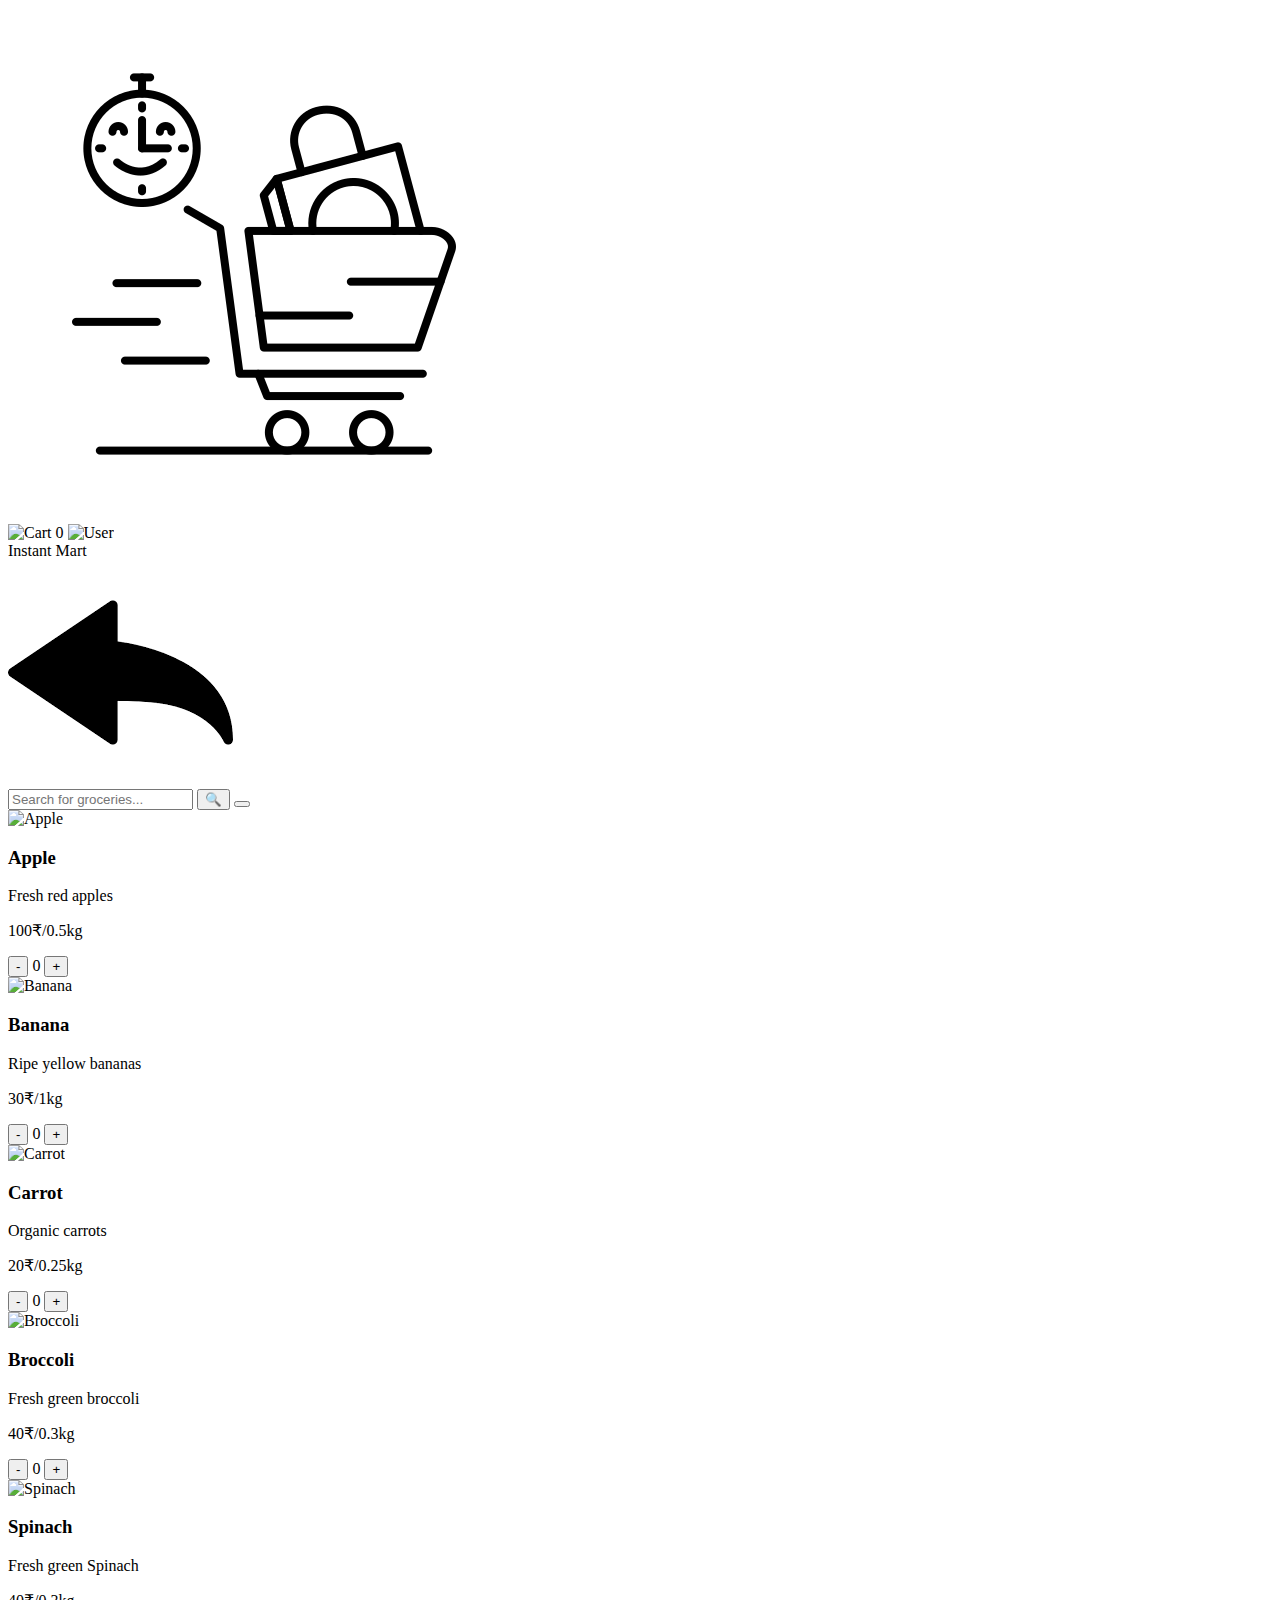
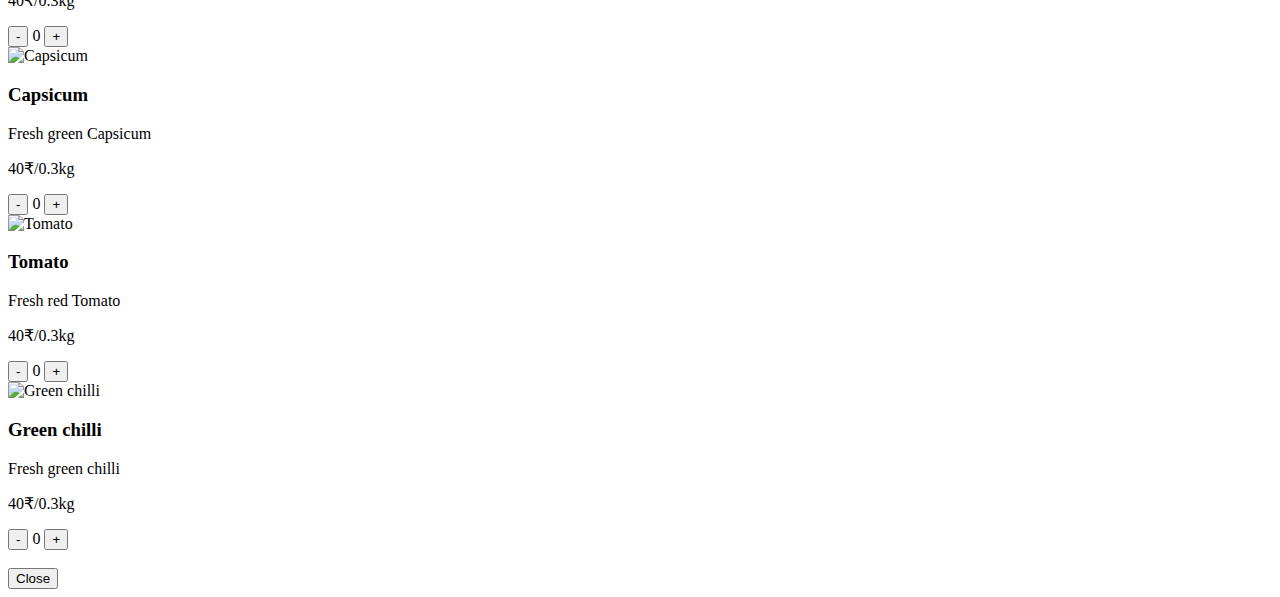
==== cart.html @ 5fd484b3 "Add files via upload" ====
<!DOCTYPE html>
<html lang="en">
<head>
    <meta charset="UTF-8">
    <meta name="viewport" content="width=device-width, initial-scale=1.0">
    <title>Instant Mart - Cart</title>
    <link rel="stylesheet" href="css/cart.css">
</head>
<body class="cart-page">
    <header class="header">
        <div class="logo">
            <img src="logo.png" alt="Instant Mart Logo">
        </div>
        <div class="cart-user">
            <span class="cart-icon">
                <img src="images\cart.png" alt="Cart">
                <span class="cart-count">0</span>
            </span>
            <span class="user-icon">
                <img src="images\user.png" alt="User">
            </span>
        </div>
    </header>

    <!-- Top Ribbon with Logo, Website Name, and Cart Icon -->
    <div class="top-ribbon">
        <div class="center-name">
            <span class="website-name">Instant Mart</span>
        </div>
        
    </div>

    <!-- Top Bar with Back Arrow and Search Bar -->
    <div class="top-bar">
        <div class="back-arrow">
            <img src="back_arrow.png" alt="Back" id="back-arrow">
        </div>
        <div class="search-bar">
            <input type="text" id="search" placeholder="Search for groceries...">
            <button class="search-btn">🔍</button>
            <button id="searchBtn"><i class="fas fa-search"></i></button>
        </div>
    </div>

    <div id="resultsContainer"></div> <!-- This is where search results will be shown -->

    <div class="items-container">
        <!-- Sample Item: Apple -->
        <div class="item">
            <img src="images\apple.png" alt="Apple" class="item-image">
            <div class="item-details">
                <h3>Apple</h3>
                <p>Fresh red apples</p>
                <p class="price">100₹/0.5kg</p>
            </div>
            <div class="item-controls">
                <button class="decrease-btn">-</button>
                <span class="item-count">0</span>
                <button class="increase-btn">+</button>
            </div>
        </div>
    
        <div class="item">
            <img src="images\banana.png" alt="Banana" class="item-image">
            <div class="item-details">
                <h3>Banana</h3>
                <p>Ripe yellow bananas</p>
                <p class="price">30₹/1kg</p>
            </div>
            <div class="item-controls">
                <button class="decrease-btn">-</button>
                <span class="item-count">0</span>
                <button class="increase-btn">+</button>
            </div>
        </div>
    
        <div class="item">
            <img src="images\carrot.png" alt="Carrot" class="item-image">
            <div class="item-details">
                <h3>Carrot</h3>
                <p>Organic carrots</p>
                <p class="price">20₹/0.25kg</p>
            </div>
            <div class="item-controls">
                <button class="decrease-btn">-</button>
                <span class="item-count">0</span>
                <button class="increase-btn">+</button>
            </div>
        </div>
    
        <div class="item">
            <img src="images\brocoli.png" alt="Broccoli" class="item-image">
            <div class="item-details">
                <h3>Broccoli</h3>
                <p>Fresh green broccoli</p>
                <p class="price">40₹/0.3kg</p>
            </div>
            <div class="item-controls">
                <button class="decrease-btn">-</button>
                <span class="item-count">0</span>
                <button class="increase-btn">+</button>
            </div>
        </div>

        <div class="item">
            <img src="images\spinach.png" alt="Spinach" class="item-image">
            <div class="item-details">
                <h3>Spinach</h3>
                <p>Fresh green Spinach</p>
                <p class="price">40₹/0.3kg</p>
            </div>
            <div class="item-controls">
                <button class="decrease-btn">-</button>
                <span class="item-count">0</span>
                <button class="increase-btn">+</button>
            </div>
        </div>

        <div class="item">
            <img src="images\capsicum.png" alt="Capsicum" class="item-image">
            <div class="item-details">
                <h3>Capsicum</h3>
                <p>Fresh green Capsicum</p>
                <p class="price">40₹/0.3kg</p>
            </div>
            <div class="item-controls">
                <button class="decrease-btn">-</button>
                <span class="item-count">0</span>
                <button class="increase-btn">+</button>
            </div>
        </div>

        <div class="item">
            <img src="images\tomato.png" alt="Tomato" class="item-image">
            <div class="item-details">
                <h3>Tomato</h3>
                <p>Fresh red Tomato</p>
                <p class="price">40₹/0.3kg</p>
            </div>
            <div class="item-controls">
                <button class="decrease-btn">-</button>
                <span class="item-count">0</span>
                <button class="increase-btn">+</button>
            </div>
        </div>

        <div class="item">
            <img src="images\gchilli.png" alt="Green chilli" class="item-image">
            <div class="item-details">
                <h3>Green chilli</h3>
                <p>Fresh green chilli</p>
                <p class="price">40₹/0.3kg</p>
            </div>
            <div class="item-controls">
                <button class="decrease-btn">-</button>
                <span class="item-count">0</span>
                <button class="increase-btn">+</button>
            </div>
        </div>
    
        <!-- Add more items here, up to 20-30 different items -->
        <!-- Example: Tomato, Spinach, Potatoes, Onions, etc. -->
    </div>
    <div id="popupMessage">
        <h3></h3>
        <button>Close</button>
    </div>
    
    <script src="js/cart.js"></script>
</body>
</html>
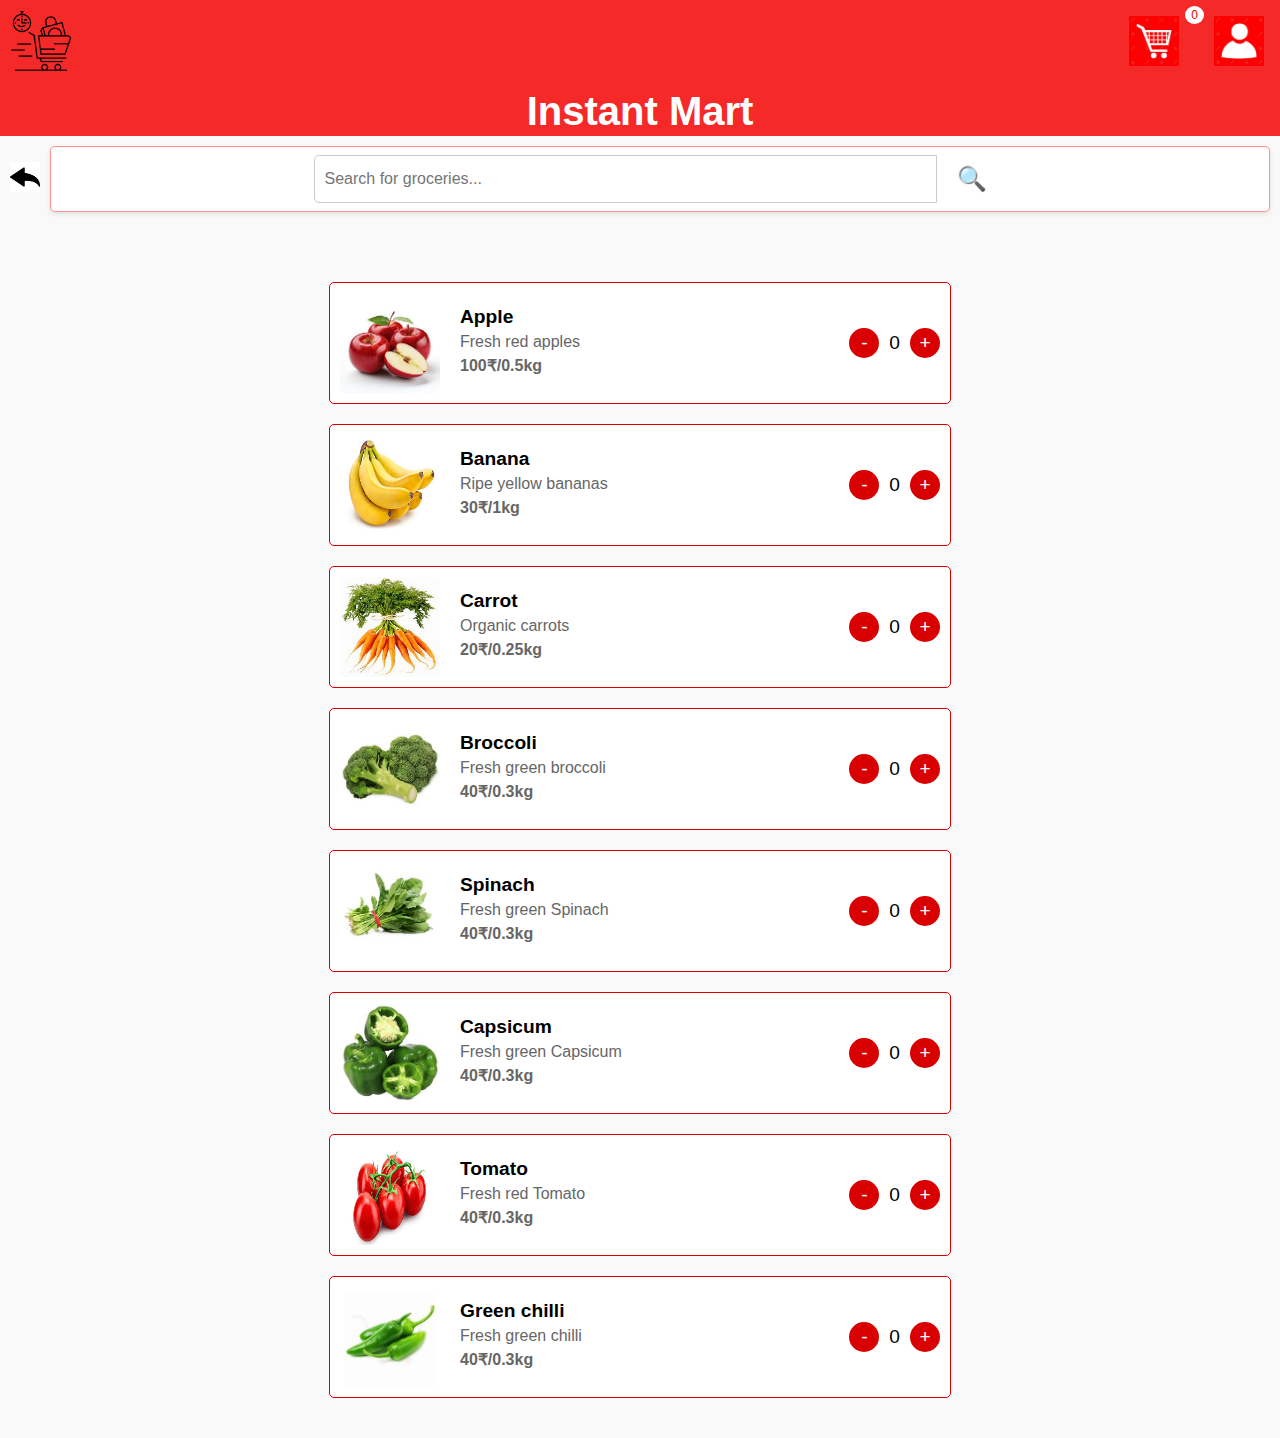
==== commit 152de235: "Update cart.html" ====
--- a/cart.html
+++ b/cart.html
@@ -4,7 +4,7 @@
     <meta charset="UTF-8">
     <meta name="viewport" content="width=device-width, initial-scale=1.0">
     <title>Instant Mart - Cart</title>
-    <link rel="stylesheet" href="css/cart.css">
+    <link rel="stylesheet" href="cart.css">
 </head>
 <body class="cart-page">
     <header class="header">
@@ -13,11 +13,11 @@
         </div>
         <div class="cart-user">
             <span class="cart-icon">
-                <img src="images\cart.png" alt="Cart">
+                <img src="cart.png" alt="Cart">
                 <span class="cart-count">0</span>
             </span>
             <span class="user-icon">
-                <img src="images\user.png" alt="User">
+                <img src="user.png" alt="User">
             </span>
         </div>
     </header>
@@ -38,7 +38,6 @@
         <div class="search-bar">
             <input type="text" id="search" placeholder="Search for groceries...">
             <button class="search-btn">🔍</button>
-            <button id="searchBtn"><i class="fas fa-search"></i></button>
         </div>
     </div>
 
@@ -47,7 +46,7 @@
     <div class="items-container">
         <!-- Sample Item: Apple -->
         <div class="item">
-            <img src="images\apple.png" alt="Apple" class="item-image">
+            <img src="apple.png" alt="Apple" class="item-image">
             <div class="item-details">
                 <h3>Apple</h3>
                 <p>Fresh red apples</p>
@@ -61,7 +60,7 @@
         </div>
     
         <div class="item">
-            <img src="images\banana.png" alt="Banana" class="item-image">
+            <img src="banana.png" alt="Banana" class="item-image">
             <div class="item-details">
                 <h3>Banana</h3>
                 <p>Ripe yellow bananas</p>
@@ -75,7 +74,7 @@
         </div>
     
         <div class="item">
-            <img src="images\carrot.png" alt="Carrot" class="item-image">
+            <img src="carrot.png" alt="Carrot" class="item-image">
             <div class="item-details">
                 <h3>Carrot</h3>
                 <p>Organic carrots</p>
@@ -89,7 +88,7 @@
         </div>
     
         <div class="item">
-            <img src="images\brocoli.png" alt="Broccoli" class="item-image">
+            <img src="brocoli.png" alt="Broccoli" class="item-image">
             <div class="item-details">
                 <h3>Broccoli</h3>
                 <p>Fresh green broccoli</p>
@@ -103,7 +102,7 @@
         </div>
 
         <div class="item">
-            <img src="images\spinach.png" alt="Spinach" class="item-image">
+            <img src="spinach.png" alt="Spinach" class="item-image">
             <div class="item-details">
                 <h3>Spinach</h3>
                 <p>Fresh green Spinach</p>
@@ -117,7 +116,7 @@
         </div>
 
         <div class="item">
-            <img src="images\capsicum.png" alt="Capsicum" class="item-image">
+            <img src="capsicum.png" alt="Capsicum" class="item-image">
             <div class="item-details">
                 <h3>Capsicum</h3>
                 <p>Fresh green Capsicum</p>
@@ -131,7 +130,7 @@
         </div>
 
         <div class="item">
-            <img src="images\tomato.png" alt="Tomato" class="item-image">
+            <img src="tomato.png" alt="Tomato" class="item-image">
             <div class="item-details">
                 <h3>Tomato</h3>
                 <p>Fresh red Tomato</p>
@@ -145,7 +144,7 @@
         </div>
 
         <div class="item">
-            <img src="images\gchilli.png" alt="Green chilli" class="item-image">
+            <img src="gchilli.png" alt="Green chilli" class="item-image">
             <div class="item-details">
                 <h3>Green chilli</h3>
                 <p>Fresh green chilli</p>
@@ -166,7 +165,7 @@
         <button>Close</button>
     </div>
     
-    <script src="js/cart.js"></script>
+    <script src="cart.js"></script>
 </body>
 </html>
 
--- a/cart.css
+++ b/cart.css
@@ -0,0 +1,315 @@
+/* General Styles */
+body {
+    font-family: Arial, sans-serif;
+    margin: 0;
+    padding: 0;
+    background-color: #f9f9f9;
+}
+
+.header {
+    background-color: #f62929;
+    color: white;
+    padding: 1px;
+    display: flex;
+    justify-content: space-between;
+    align-items: center;
+}
+
+.logo img {
+    width: 80px; /* Adjusted width */
+    height: auto;
+}
+
+.cart-user {
+    display: flex;
+    align-items: center;
+}
+
+.cart-icon, .user-icon {
+    margin-left: 20px;
+    position: relative;
+    cursor: pointer;
+}
+
+.cart-icon img, .user-icon img {
+    width: 50px; /* Adjusted width */
+    height: auto;
+    margin-right: 15px; /* Adjusted margin */
+}
+
+.cart-count {
+    background-color: #fff;
+    color: #d80000;
+    border-radius: 50%;
+    padding: 2px 6px;
+    font-size: 12px;
+    position: absolute;
+    top: -10px;
+    right: -10px;
+}
+
+.search-bar {
+    display: flex;
+    justify-content: center;
+    padding: 20px;
+    background-color: white;
+    box-shadow: 0 2px 5px rgba(0, 0, 0, 0.1);
+}
+
+/* Increase size of the search icon button */
+.search-btn {
+    font-size: 24px;  /* Increase the icon size */
+    padding: 8px 16px; /* Add some padding to make it look better */
+    cursor: pointer;
+}
+
+.search-bar input {
+    width: 50%;
+    padding: 10px;
+    border: 1px solid #ccc;
+    border-radius: 5px 0 0 5px;
+    font-size: 16px;
+}
+
+.search-bar .search-btn {
+    padding: 10px 20px;
+    background-color: #ffffff;
+    color: white;
+    border: none;
+    border-radius: 0 5px 5px 0;
+    cursor: pointer;
+}
+
+.items-container {
+    display: flex;
+    flex-direction: column;
+    align-items: center;
+    padding: 20px;
+}
+
+.item {
+    background-color: white;
+    border: 1px solid #d80000;
+    border-radius: 5px;
+    margin-bottom: 20px;
+    display: flex;
+    align-items: center;
+    width: 80%;
+    max-width: 600px;
+    padding: 10px;
+}
+
+.item img {
+    width: 100px;
+    height: 100px;
+    margin-right: 20px;
+    border-radius: 5px;
+}
+
+.item-details h3 {
+    margin: 0;
+    font-size: 1.2em;
+}
+
+.item-details p {
+    margin: 5px 0;
+    color: #666;
+}
+
+.price {
+    color: #d80000;
+    font-weight: bold;
+}
+
+.item-controls {
+    margin-left: auto;
+    display: flex;
+    align-items: center;
+}
+
+.item-controls button {
+    background-color: #d80000;
+    color: white;
+    border: none;
+    border-radius: 50%;
+    width: 30px;
+    height: 30px;
+    font-size: 1.2em;
+    cursor: pointer;
+}
+
+.item-controls .item-count {
+    margin: 0 10px;
+    font-size: 1.2em;
+}
+
+/* User Dropdown Menu */
+.user-dropdown {
+    position: absolute;
+    top: 50px;
+    right: 10px;
+    background-color: white;
+    box-shadow: 0 2px 5px rgba(0, 0, 0, 0.2);
+    padding: 10px;
+    display: none;
+    flex-direction: column;
+    align-items: flex-start;
+}
+
+.user-dropdown span {
+    font-size: 14px;
+    margin-bottom: 5px;
+}
+
+.user-dropdown button {
+    background-color: #d80000;
+    color: white;
+    border: none;
+    padding: 5px 10px;
+    border-radius: 3px;
+    cursor: pointer;
+}
+
+/* Top Ribbon Styling */
+.top-ribbon {
+    background-color: #f62929;
+    display: flex;
+    justify-content: space-between;
+    align-items: center;
+    padding: 5px 10px; /* Adjusted padding */
+    height: 40px; /* Adjusted height */
+}
+
+.left-side {
+    flex: 1;
+}
+
+.center-name {
+    flex: 2;
+    text-align: center;
+}
+
+.right-side {
+    flex: 1;
+    display: flex;
+    justify-content: flex-end;
+    align-items: center;
+}
+
+.website-name {
+    color: white;
+    font-size: 2.5em;
+    font-weight: bold;
+}
+
+/* Back Arrow and Search Bar Styling */
+.top-bar {
+    display: flex;
+    align-items: center;
+    padding: 10px;
+}
+
+.back-arrow img {
+    width: 30px;
+    height: auto;
+    cursor: pointer;
+    margin-right: 10px;
+}
+
+.search-bar {
+    flex: 1;
+    padding: 8px;
+    font-size: 1em;
+    border: 1px solid #ff9090;
+    border-radius: 5px;
+}
+
+/* Increase size of the search icon button */
+.search-btn {
+    font-size: 24px;  /* Increase the icon size */
+    padding: 8px 16px; /* Add some padding to make it look better */
+    cursor: pointer;
+}
+
+/* Results Container Styling */
+#resultsContainer {
+    display: flex;
+    flex-direction: column;
+    gap: 10px;
+    margin-top: 20px; /* Optional: Add some space between search bar and results */
+}
+
+/* Individual Product Styling */
+.product {
+    border: 1px solid #2b0a0a;
+    padding: 10px;
+    display: flex;
+    align-items: center;
+    justify-content: space-between;
+}
+
+/* Quantity Control Styling */
+.quantity-control {
+    display: flex;
+    align-items: center;
+}
+
+.quantity-control button {
+    width: 30px;
+    height: 30px;
+    font-size: 18px;
+}
+
+/* Center the results container */
+#resultsContainer {
+    display: flex;
+    justify-content: center;
+    align-items: center;
+    margin: 20px;
+}
+
+/* Style each search result item */
+.search-result {
+    border: 3px solid #D32F2F; /* Red border */
+    padding: 10px;
+    display: flex;
+    align-items: center;
+    justify-content: space-between;
+    width: 60%;
+    box-shadow: 0px 0px 10px rgba(0, 0, 0, 0.1);
+    margin-top: 10px;
+}
+
+/* Style the pop-up message */
+#popupMessage {
+    display: none;
+    position: fixed;
+    top: 30%;
+    left: 50%;
+    transform: translate(-50%, -50%);
+    background-color: #fff;
+    border: 3px solid #D32F2F;
+    padding: 20px;
+    box-shadow: 0px 0px 10px rgba(0, 0, 0, 0.2);
+    z-index: 1000;
+}
+
+#popupMessage h3 {
+    margin: 0;
+    color: #D32F2F;
+    font-size: 30px;
+    text-align: center;
+}
+
+#popupMessage button {
+    margin-top: 10px;
+    padding: 5px 10px;
+    border: none;
+    background-color: #D32F2F;
+    color: white;
+    cursor: pointer;
+    font-size: 16px;
+    display: block;
+    margin-left: auto;
+    margin-right: auto;
+}
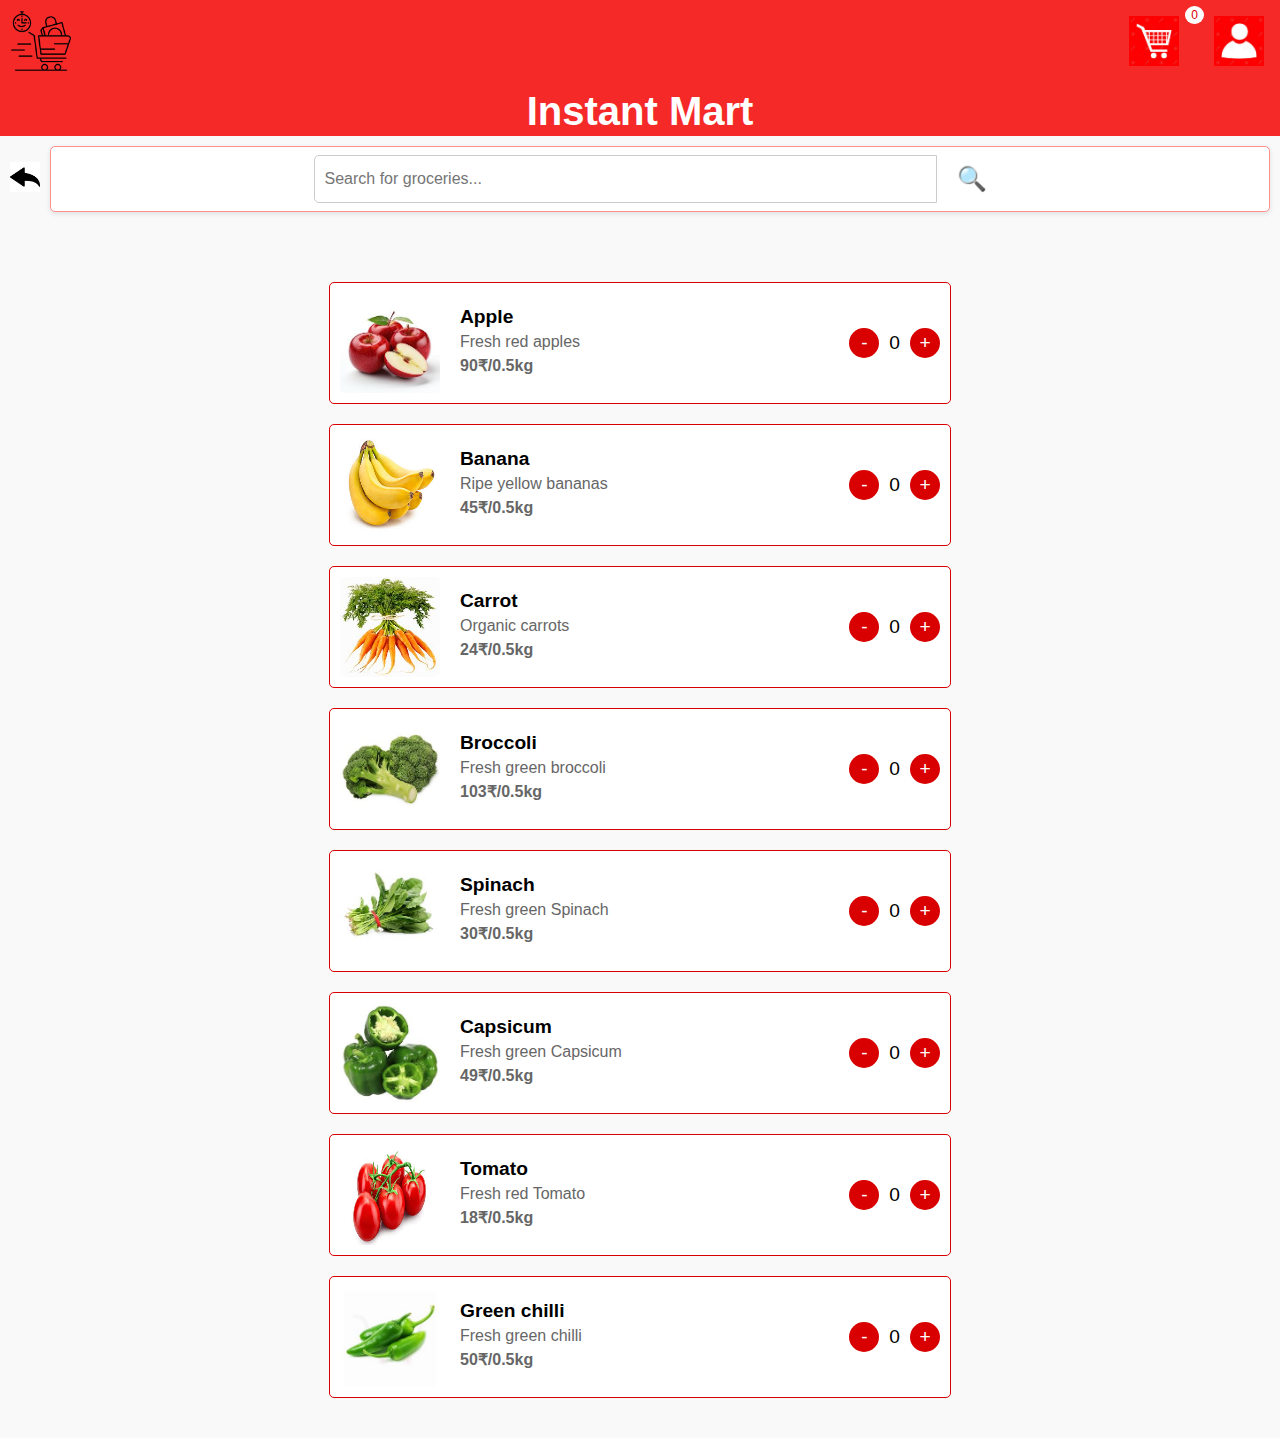
==== commit 00379d53: "Update cart.html" ====
--- a/cart.html
+++ b/cart.html
@@ -50,7 +50,7 @@
             <div class="item-details">
                 <h3>Apple</h3>
                 <p>Fresh red apples</p>
-                <p class="price">100₹/0.5kg</p>
+                <p class="price">90₹/0.5kg</p>
             </div>
             <div class="item-controls">
                 <button class="decrease-btn">-</button>
@@ -64,7 +64,7 @@
             <div class="item-details">
                 <h3>Banana</h3>
                 <p>Ripe yellow bananas</p>
-                <p class="price">30₹/1kg</p>
+                <p class="price">45₹/0.5kg</p>
             </div>
             <div class="item-controls">
                 <button class="decrease-btn">-</button>
@@ -78,7 +78,7 @@
             <div class="item-details">
                 <h3>Carrot</h3>
                 <p>Organic carrots</p>
-                <p class="price">20₹/0.25kg</p>
+                <p class="price">24₹/0.5kg</p>
             </div>
             <div class="item-controls">
                 <button class="decrease-btn">-</button>
@@ -92,7 +92,7 @@
             <div class="item-details">
                 <h3>Broccoli</h3>
                 <p>Fresh green broccoli</p>
-                <p class="price">40₹/0.3kg</p>
+                <p class="price">103₹/0.5kg</p>
             </div>
             <div class="item-controls">
                 <button class="decrease-btn">-</button>
@@ -106,7 +106,7 @@
             <div class="item-details">
                 <h3>Spinach</h3>
                 <p>Fresh green Spinach</p>
-                <p class="price">40₹/0.3kg</p>
+                <p class="price">30₹/0.5kg</p>
             </div>
             <div class="item-controls">
                 <button class="decrease-btn">-</button>
@@ -120,7 +120,7 @@
             <div class="item-details">
                 <h3>Capsicum</h3>
                 <p>Fresh green Capsicum</p>
-                <p class="price">40₹/0.3kg</p>
+                <p class="price">49₹/0.5kg</p>
             </div>
             <div class="item-controls">
                 <button class="decrease-btn">-</button>
@@ -134,7 +134,7 @@
             <div class="item-details">
                 <h3>Tomato</h3>
                 <p>Fresh red Tomato</p>
-                <p class="price">40₹/0.3kg</p>
+                <p class="price">18₹/0.5kg</p>
             </div>
             <div class="item-controls">
                 <button class="decrease-btn">-</button>
@@ -148,7 +148,7 @@
             <div class="item-details">
                 <h3>Green chilli</h3>
                 <p>Fresh green chilli</p>
-                <p class="price">40₹/0.3kg</p>
+                <p class="price">50₹/0.5kg</p>
             </div>
             <div class="item-controls">
                 <button class="decrease-btn">-</button>
